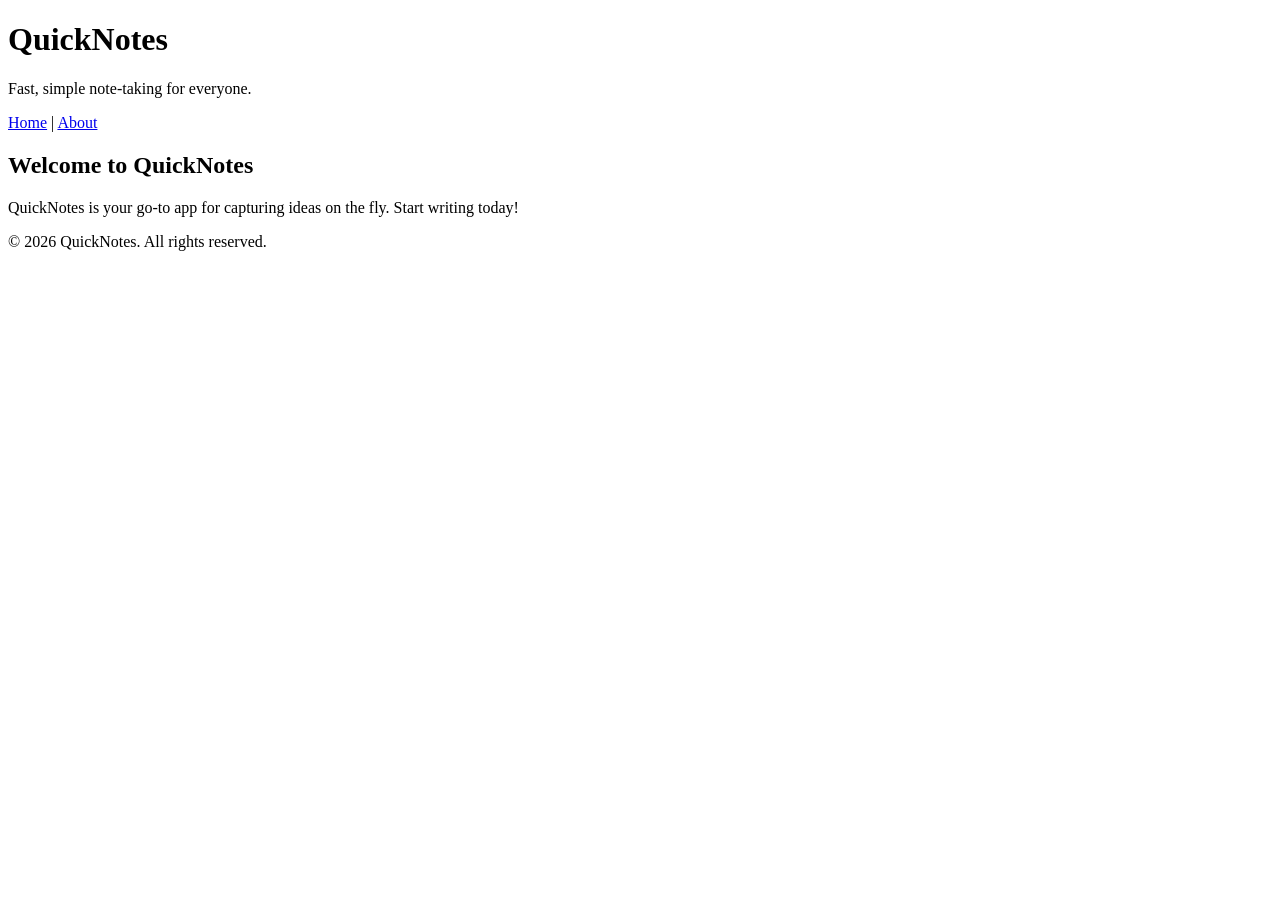
==== web-foundations-days/day1/about.html @ 8e89d49f "Day 1 assignment" ====
<!DOCTYPE html>
<html lang="en">
<head>
    <meta charset="UTF-8">
    <meta name="viewport" content="width=device-width, initial-scale=1.0">
    <title>QuickNotes - Home</title>
</head>
<body>
    <header>
        <h1>QuickNotes</h1>
        <p>Fast, simple note-taking for everyone.</p>
        <nav>
            <a href="index.html">Home</a> |
            <a href="about.html">About</a>
        </nav>
    </header>

    <main>
        <h2>Welcome to QuickNotes</h2>
        <p>QuickNotes is your go-to app for capturing ideas on the fly. Start writing today!</p>
    </main>

    <footer>
        <p>&copy; 2026 QuickNotes. All rights reserved.</p>
    </footer>
</body>
</html>
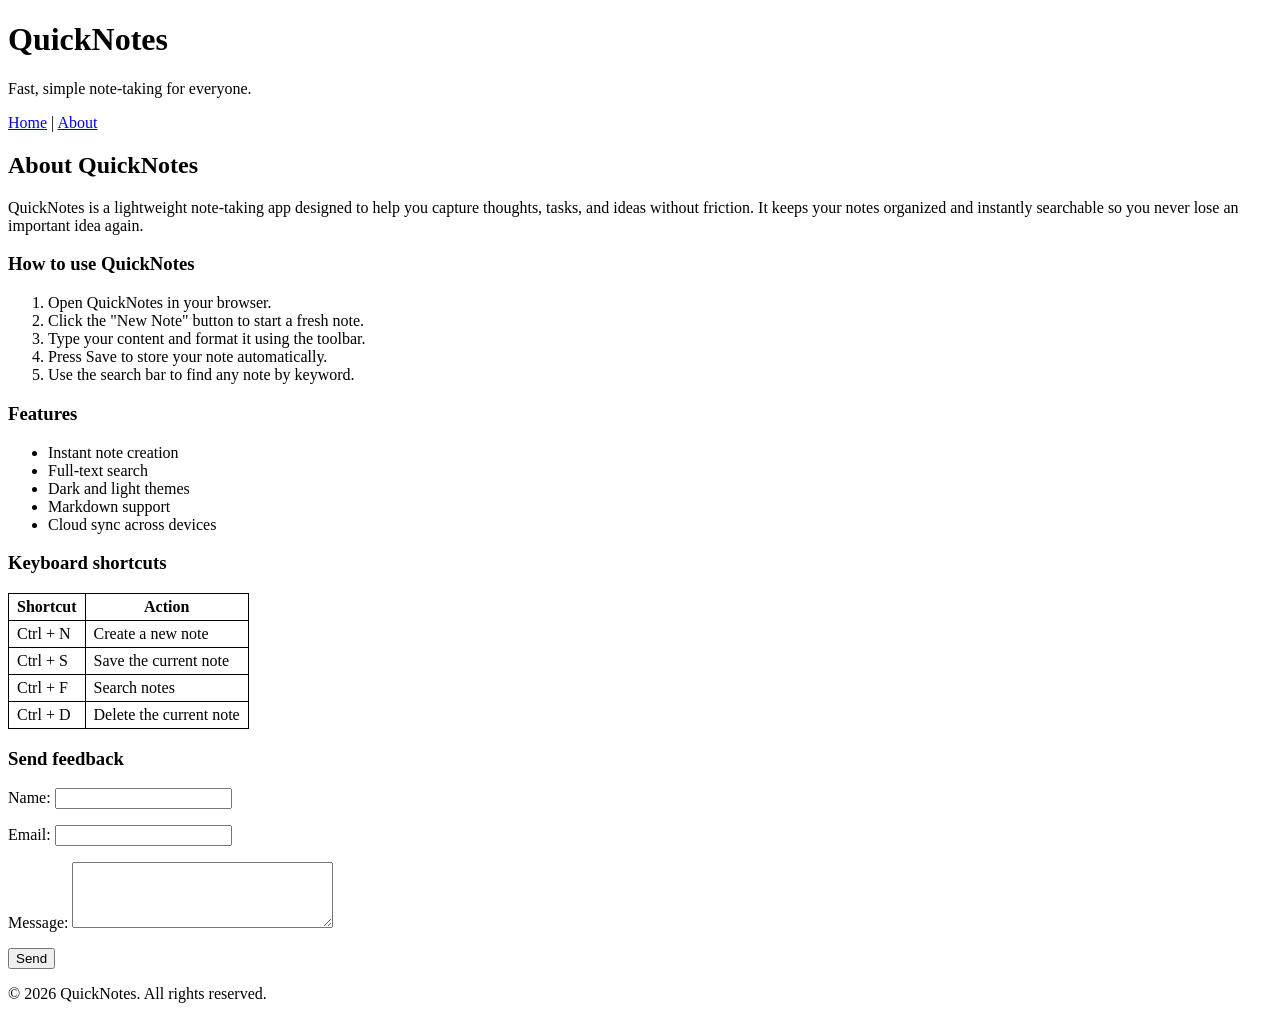
==== commit 8169ed22: "Day 1 assignment" ====
--- a/web-foundations-days/day1/about.html
+++ b/web-foundations-days/day1/about.html
@@ -3,7 +3,14 @@
 <head>
     <meta charset="UTF-8">
     <meta name="viewport" content="width=device-width, initial-scale=1.0">
-    <title>QuickNotes - Home</title>
+    <title>QuickNotes - About</title>
+    <style>
+        table, th, td {
+            border: 1px solid black;
+            border-collapse: collapse;
+            padding: 4px 8px;
+        }
+    </style>
 </head>
 <body>
     <header>
@@ -16,8 +23,81 @@
     </header>
 
     <main>
-        <h2>Welcome to QuickNotes</h2>
-        <p>QuickNotes is your go-to app for capturing ideas on the fly. Start writing today!</p>
+        <h2>About QuickNotes</h2>
+        <p>QuickNotes is a lightweight note-taking app designed to help you capture thoughts, tasks, and ideas without friction. It keeps your notes organized and instantly searchable so you never lose an important idea again.</p>
+
+        <section>
+            <h3>How to use QuickNotes</h3>
+            <ol>
+                <li>Open QuickNotes in your browser.</li>
+                <li>Click the "New Note" button to start a fresh note.</li>
+                <li>Type your content and format it using the toolbar.</li>
+                <li>Press Save to store your note automatically.</li>
+                <li>Use the search bar to find any note by keyword.</li>
+            </ol>
+        </section>
+
+        <section>
+            <h3>Features</h3>
+            <ul>
+                <li>Instant note creation</li>
+                <li>Full-text search</li>
+                <li>Dark and light themes</li>
+                <li>Markdown support</li>
+                <li>Cloud sync across devices</li>
+            </ul>
+        </section>
+
+        <section>
+            <h3>Keyboard shortcuts</h3>
+            <table>
+                <thead>
+                    <tr>
+                        <th>Shortcut</th>
+                        <th>Action</th>
+                    </tr>
+                </thead>
+                <tbody>
+                    <tr>
+                        <td>Ctrl + N</td>
+                        <td>Create a new note</td>
+                    </tr>
+                    <tr>
+                        <td>Ctrl + S</td>
+                        <td>Save the current note</td>
+                    </tr>
+                    <tr>
+                        <td>Ctrl + F</td>
+                        <td>Search notes</td>
+                    </tr>
+                    <tr>
+                        <td>Ctrl + D</td>
+                        <td>Delete the current note</td>
+                    </tr>
+                </tbody>
+            </table>
+        </section>
+
+        <section>
+            <h3>Send feedback</h3>
+            <form action="#" method="post">
+                <p>
+                    <label for="name">Name:</label>
+                    <input type="text" id="name" name="name" required>
+                </p>
+                <p>
+                    <label for="email">Email:</label>
+                    <input type="email" id="email" name="email" required>
+                </p>
+                <p>
+                    <label for="message">Message:</label>
+                    <textarea id="message" name="message" rows="4" cols="30" required></textarea>
+                </p>
+                <p>
+                    <button type="submit">Send</button>
+                </p>
+            </form>
+        </section>
     </main>
 
     <footer>
